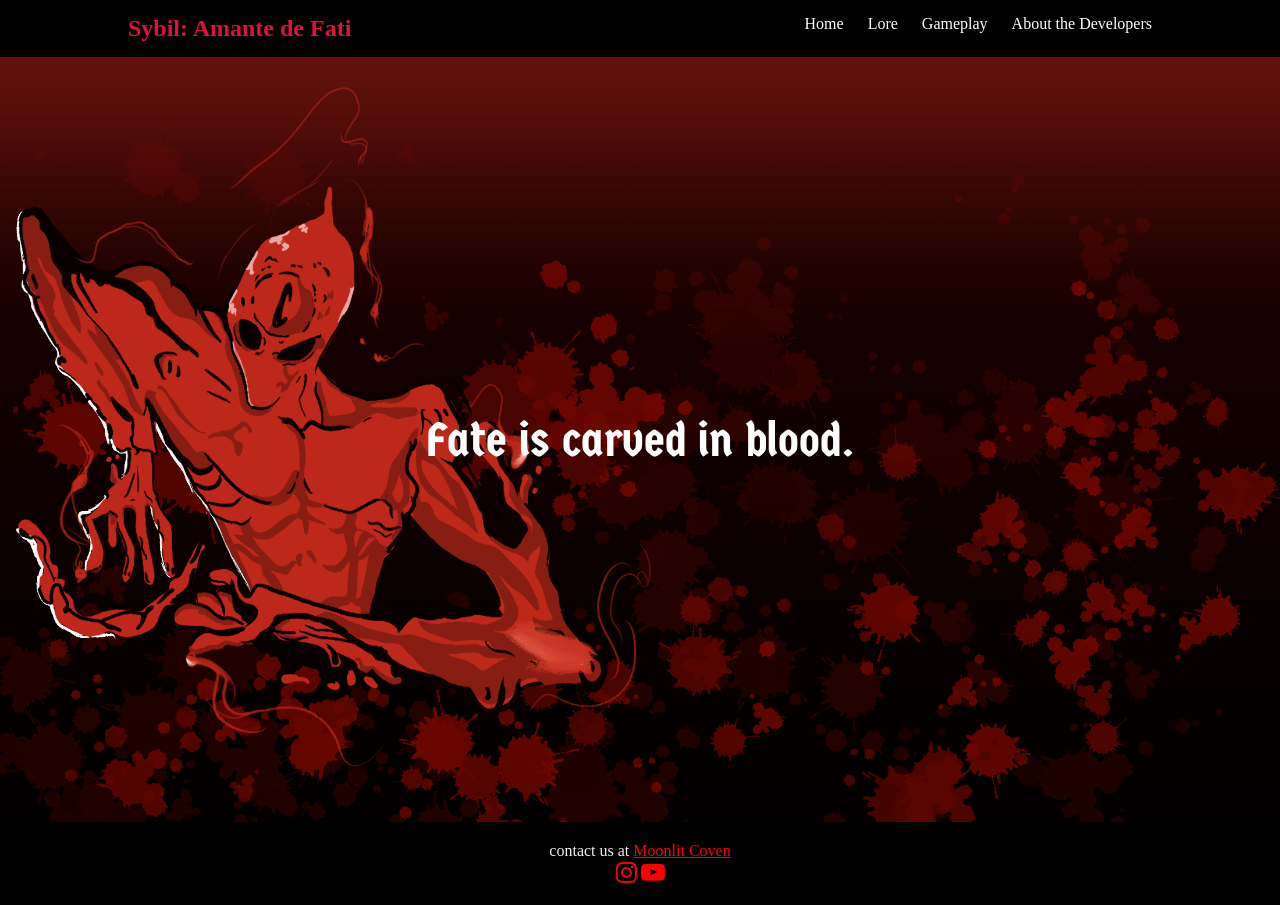
==== index.html @ 87442b56 "Add files via upload" ====
<!DOCTYPE html>
<html lang="en">
<head>
<meta charset="UTF-8">
<meta name="viewport" content="width=device-width, initial-scale=1.0">
<title>Home Page - Moonlit Coven</title>
<link rel="stylesheet" href="style.css">
<link rel="stylesheet" href="https://cdnjs.cloudflare.com/ajax/libs/font-awesome/4.7.0/css/font-awesome.min.css">
<link rel="preconnect" href="https://fonts.googleapis.com">
<link rel="preconnect" href="https://fonts.gstatic.com" crossorigin>
<link href="https://fonts.googleapis.com/css2?family=Germania+One&family=Smokum&display=swap" rel="stylesheet">
</head>
<body>

<nav>
  <h2>Sybil: Amante de Fati
</h2>
  <div>
      <a href="index.html">Home</a>
    <a href="lore.html">Lore</a>
    <a href="gameplay.html">Gameplay</a>
	<a href="about.html">About the Developers</a>
  </div>
</nav>

<header>
  
  <h1>Fate is carved in blood.</h1>
</header>



<footer>
 <p>contact us at <a href="mailto:moonlitcoven3@gmail.com">Moonlit Coven </a></p>
  <a href="https://www.instagram.com/moonlitcoven3" target="_blank"><i style="font-size:24px" class="fa">&#xf16d;</i></a>
 <a href="https://www.youtube.com/@MoonlitCoven" target="_blank"><i style="font-size:24px" class="fa">&#xf16a;</i></a>
 
</footer>

</body>
</html>
---- style.css ----
body {
  margin: 0;
  font-family: Georgia, serif;
  background: url('back.png') no-repeat center center fixed;
  background-size: cover;
  color: #eee;
}

nav {
  display: flex;
  justify-content: space-between;
  padding: 15px 10%;
  background: black;
}

nav a {
  color: white;
  margin-left: 20px;
  text-decoration: none;
}

.lore-image {
  display: block;
  max-width: 100%;
  width: 100%;
  max-width: 1600px;
  height: auto;
  margin: 0 auto 2rem;
}

header {
  height: 85vh;
  display: flex;
  flex-direction: column;
  justify-content: center;
  align-items: center;
  text-align: center;
  background:url('Load.jpg');
  background-size: cover;
  background-position: center;
}

h1 {
  font-family: "Germania One", system-ui;
  font-weight: 400;
  font-style: normal;
  color: white;
  font-size: 3rem;
}

.about-container {
  max-width: 1100px;
  margin: 0 auto;
  background: rgba(0, 0, 0, 0.7);
  padding: 30px;
  border-radius: 15px;
  box-shadow: 0 10px 30px rgba(0, 0, 0, 0.5);
}

section {
  padding: 60px 10%;
}

.split-container {
  display: flex;
  align-items: center;
  justify-content: space-between;
  gap: 2rem;
  max-width: 1200px;
  margin: 0 auto;
  padding-top: 40px;
  padding-bottom: 40px;
}

.split-text {
  flex: 1;
  color: #f8f0eb;
  text-align: left;
}

.split-text h2 {
  font-size: 2.4rem;
  margin-bottom: 1rem;
}

.split-text p {
  line-height: 1.8;
  opacity: 0.95;
}

.split-video {
  flex: 1;
  min-width: 320px;
}

.split-video video {
  width: 100%;
  border-radius: 18px;
  box-shadow: 0 16px 40px rgba(0, 0, 0, 0.45);
  display: block;
}

@media (max-width: 900px) {
  .split-container {
    flex-direction: column;
    padding-top: 20px;
    padding-bottom: 20px;
  }
}

h2 {
  color: crimson;
}

footer {
  text-align: center;
  padding: 20px;
  background: black;
}

footer a,
footer a .fa {
  color: red;
}

 h3 {
  color: rgb(238, 238, 238);
  font-size: larger;
}

* {
  box-sizing: border-box;
  margin: 0;
  padding: 0;
}

.project-grid {
  display: grid;
  gap: 1.25rem;
  grid-template-columns: repeat(4, 1fr);
  max-width: 1200px;
  margin: 0 auto;
}

.project-card {
  position: relative;
  padding: 1rem;
  border-radius: 18px;
  background: linear-gradient(145deg, #6f0b0b 0%, #a72b2b 100%);
  border: 1px solid rgba(183, 28, 28, 0.45);
  backdrop-filter: blur(10px);
  box-shadow: 0 10px 24px rgba(120, 15, 15, 0.25);
  transition: transform 0.35s ease, box-shadow 0.35s ease, border-color 0.35s ease;
  overflow: hidden;
  color: #fff2f2;
}

.project-card:hover {
  transform: translateY(-7px) scale(1.01);
  box-shadow: 0 18px 32px rgba(120, 15, 15, 0.35);
  border-color: #ff7a7a;
}

.project-image {
  width: 100%;
  height: 170px;
  border-radius: 14px;
  overflow: hidden;
  margin-bottom: 0.9rem;
  border: 1px solid rgba(255, 255, 255, 0.2);
}

.project-image img {
  width: 100%;
  height: 100%;
  object-fit: cover;
  display: block;
}

.project-card h4 {
  margin-bottom: 0.5rem;
  font-size: 1.25rem;
}

.project-card p {
  margin-bottom: 0.85rem;
  color: #ddd4d3;
}

.project-card a {
  display: inline-block;
  text-decoration: none;
  color: #ffffff;
  background: #0f0f0f;
  padding: 0.55rem 1rem;
  border-radius: 10px;
  font-weight: 600;
  transition: background 0.25s ease, transform 0.25s ease, box-shadow 0.25s ease;
}

.project-card a:hover {
  background: #bf2626;
  transform: translateY(-2px);
  box-shadow: 0 10px 20px rgba(191, 82, 82, 0.35);
}

.characters-grid {
  display: grid;
  grid-template-columns: repeat(3, 1fr);
  gap: 20px;
  max-width: 1200px;
  margin: 0 auto;
  padding: 20px;
}

.character-card {
  position: relative;
  border-radius: 18px;
  overflow: hidden;
  box-shadow: 0 10px 24px rgba(15, 23, 42, 0.14);
  transition: transform 0.35s ease, box-shadow 0.35s ease;
}

.character-card:hover {
  transform: translateY(-7px) scale(1.01);
  box-shadow: 0 18px 32px rgba(15, 23, 42, 0.22);
}

.character-image {
  width: 100%;
  height: 300px;
  object-fit: cover;
  display: block;
}

.character-overlay {
  position: absolute;
  bottom: 0;
  left: 0;
  right: 0;
  background: rgba(0, 0, 0, 0.8);
  color: white;
  padding: 15px;
  text-align: center;
}

.character-overlay h3 {
  margin: 0 0 5px 0;
  font-size: 1.5rem;
}

.character-overlay p {
  margin: 0;
  font-size: 1rem;
}

@media (max-width: 768px) {
  .characters-grid {
    grid-template-columns: 1fr;
  }
}

.w3-content {
  max-width: 500px;
  margin: 0 auto;
}

.w3-display-container {
  position: relative;
  width: 100%;
}



@media (max-width: 680px) {
  .nav-container {
    flex-direction: column;
    align-items: flex-start;
    gap: 10px;
  }
}

/* Rounded border */
hr.rounded {
  border-top: 5px solid #eee9cffd;
  border-radius: 5px;
}
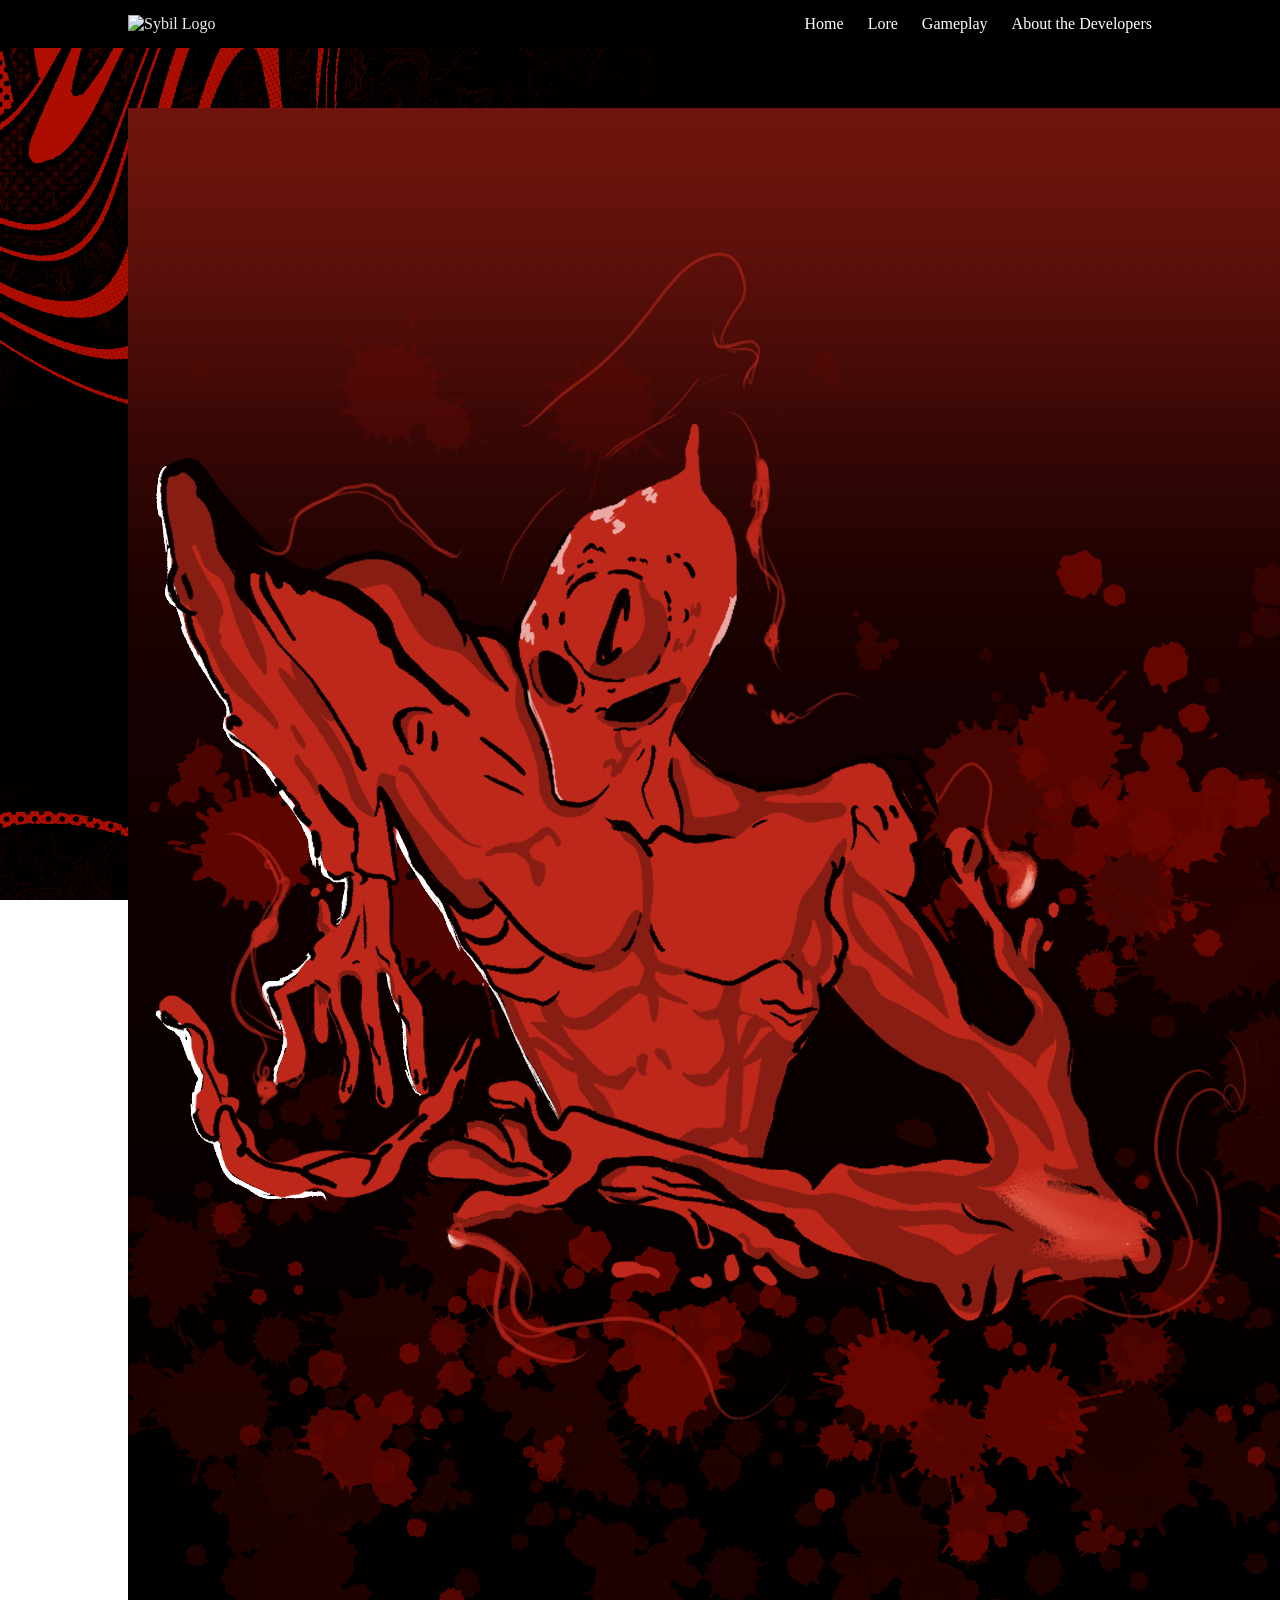
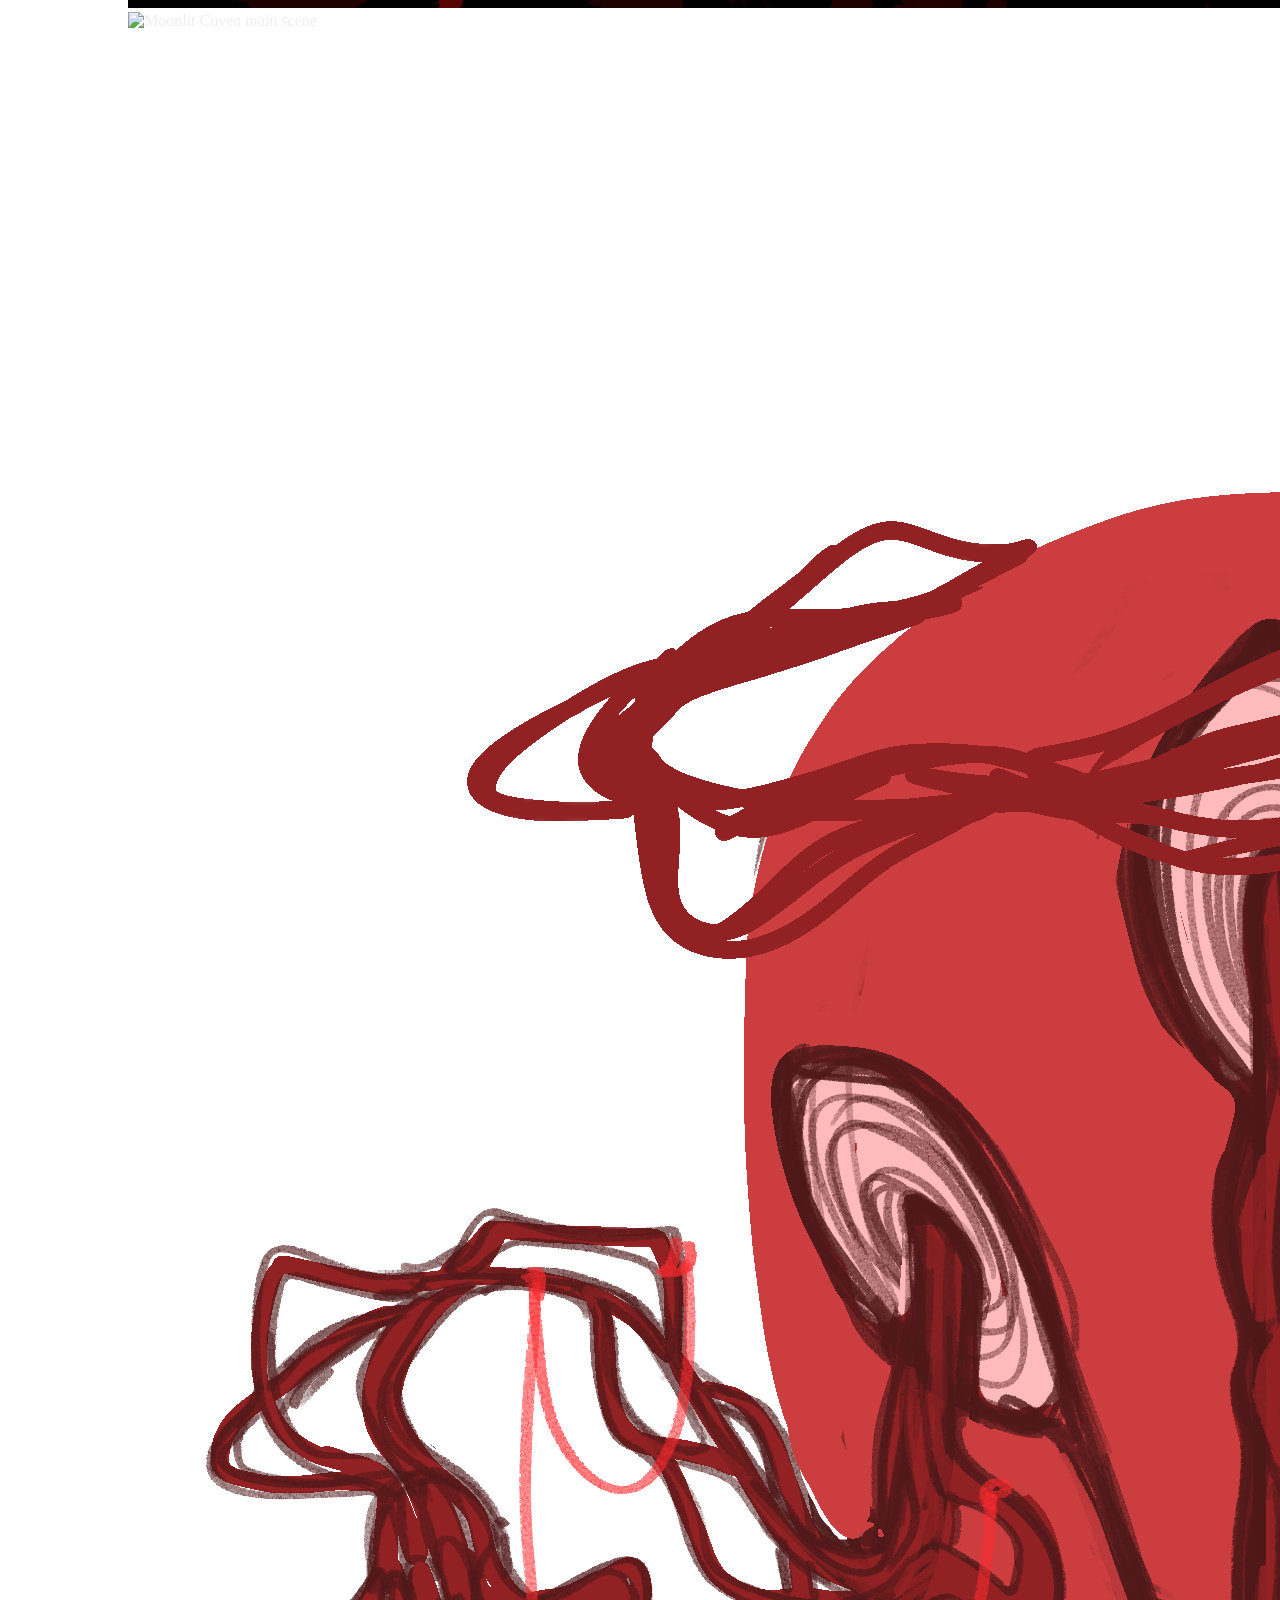
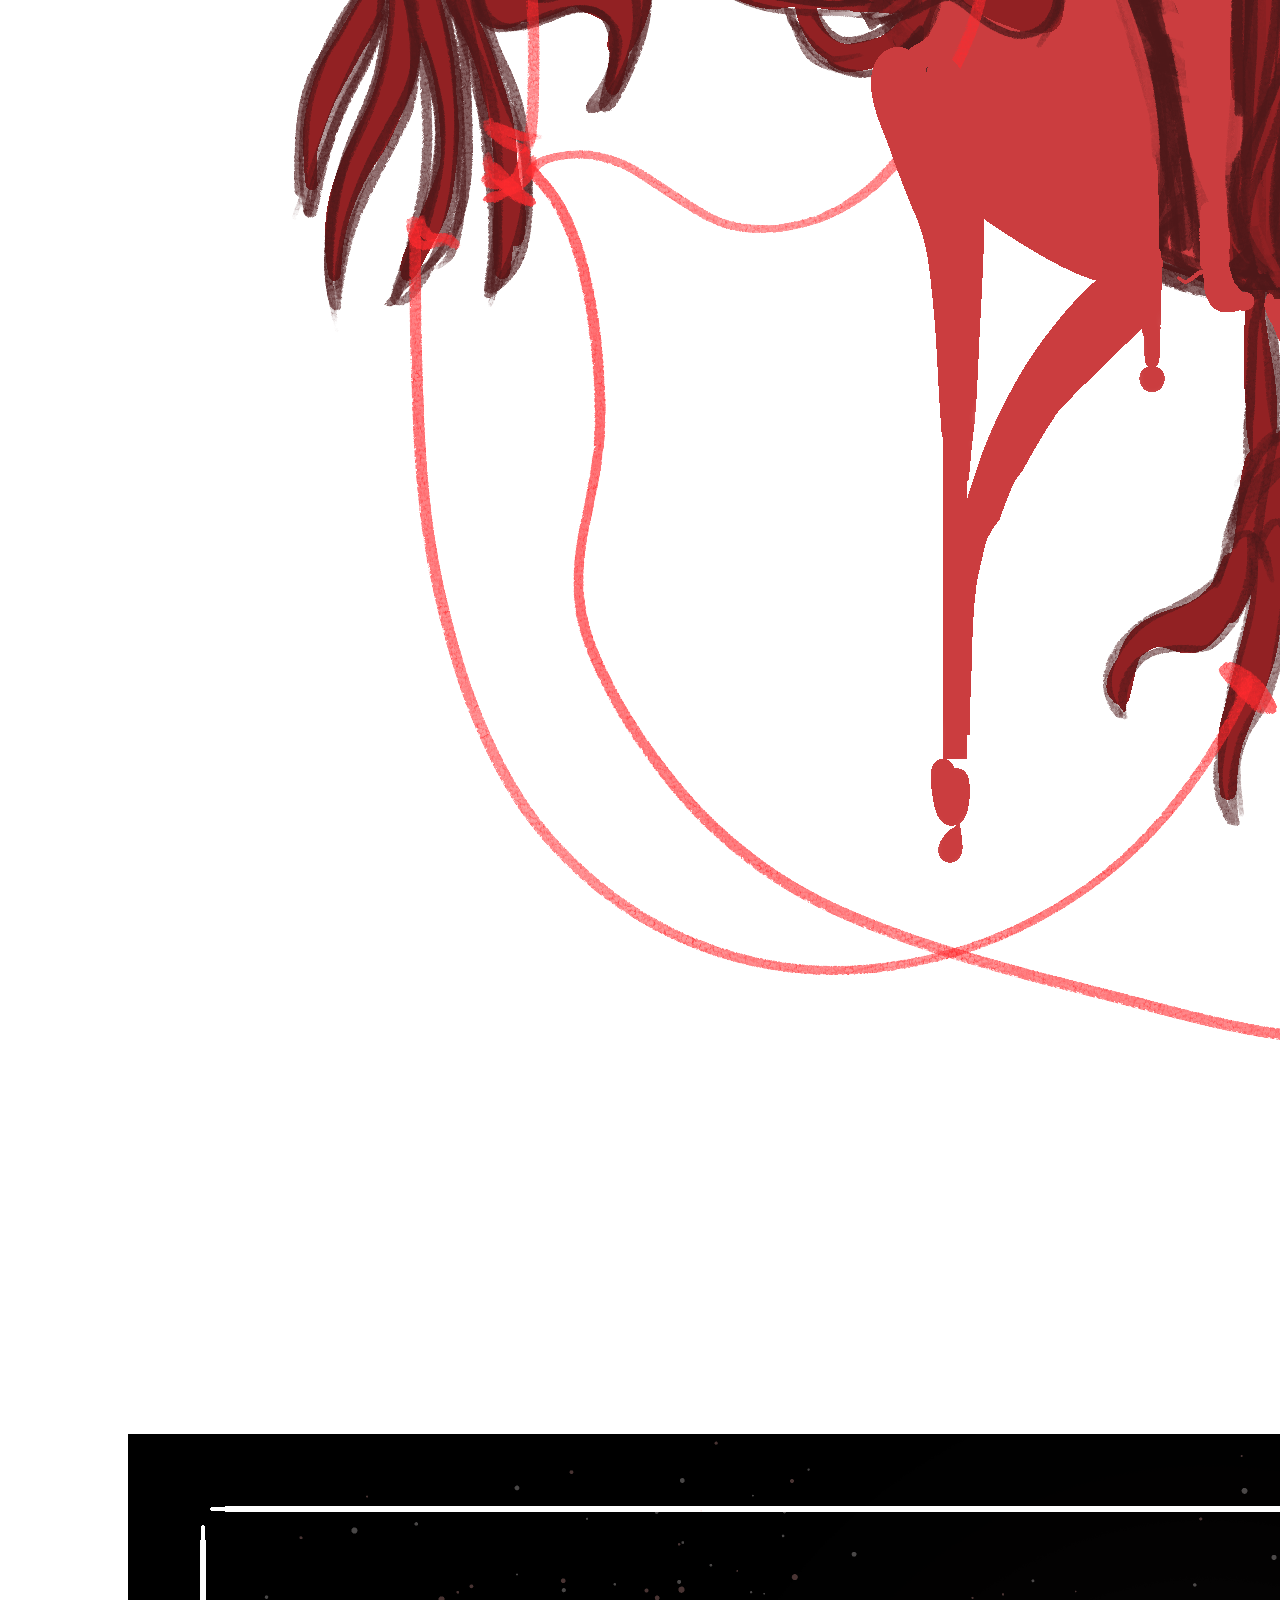
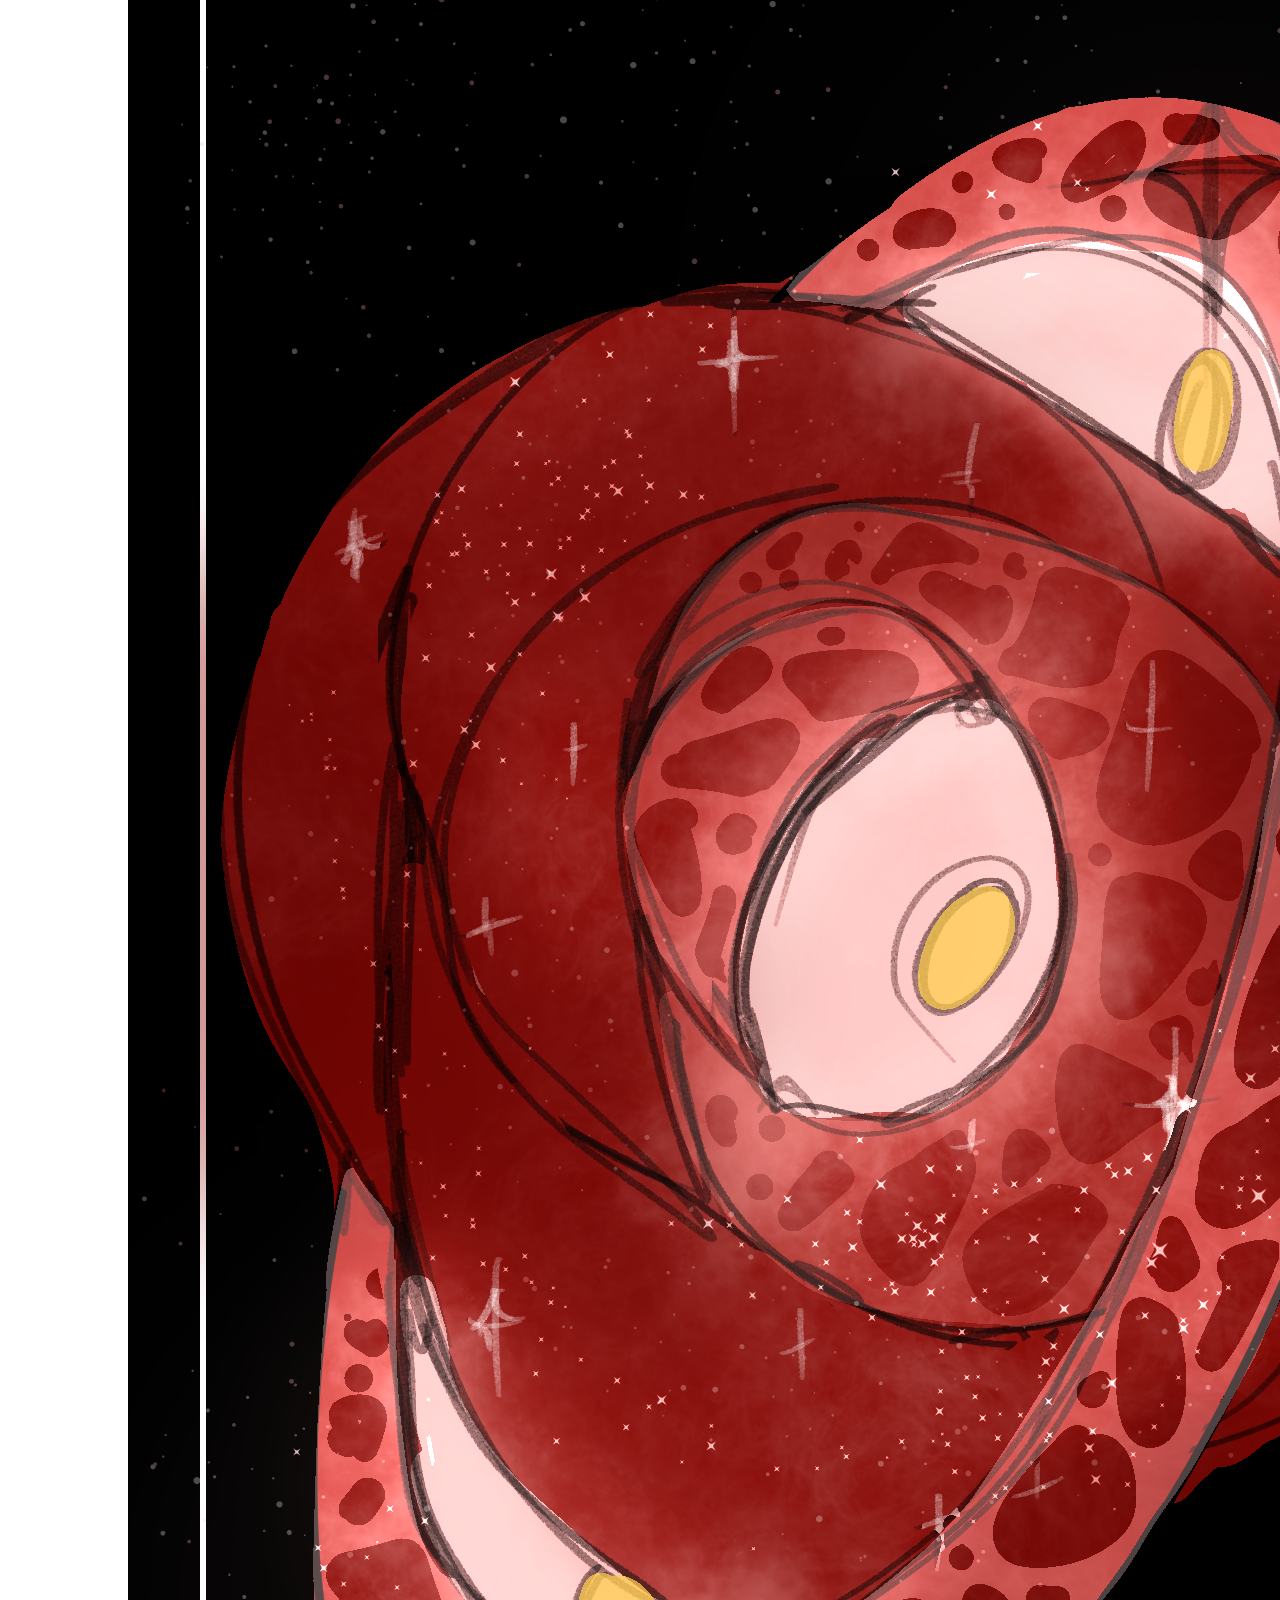
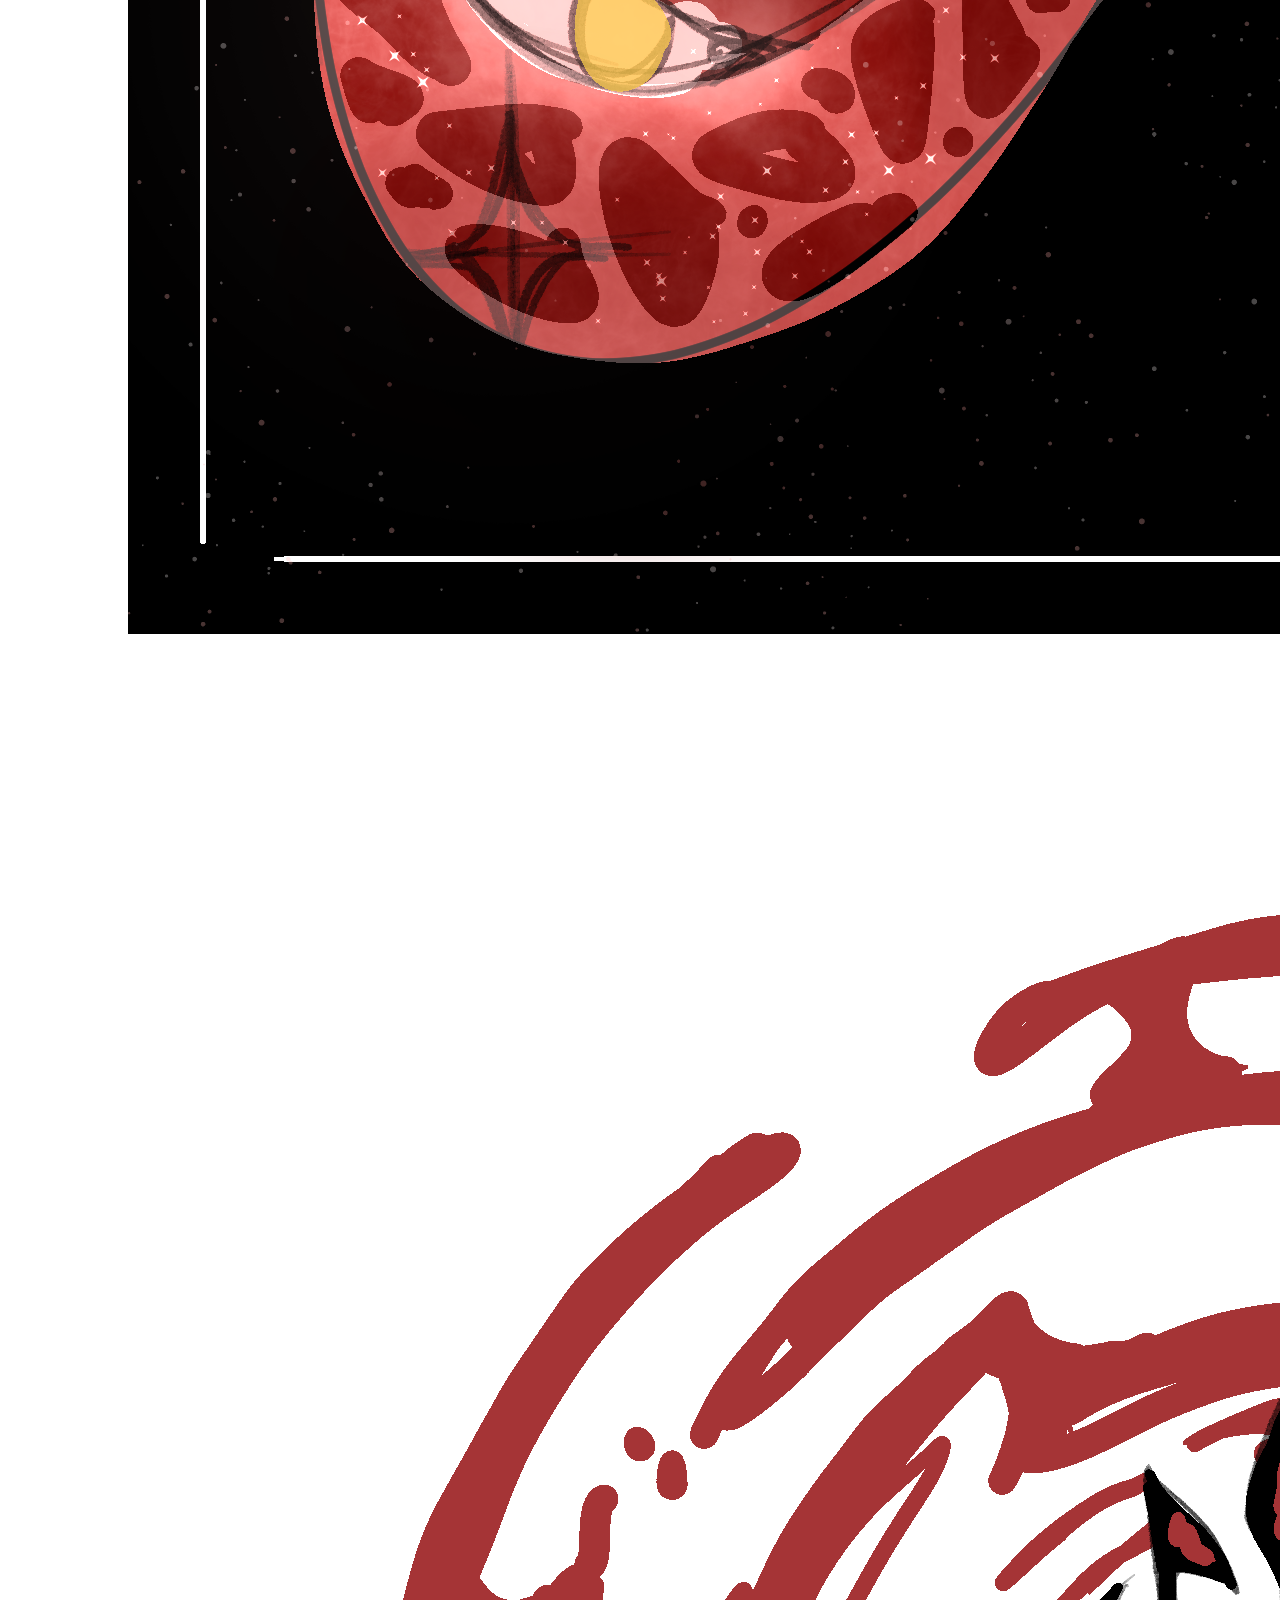
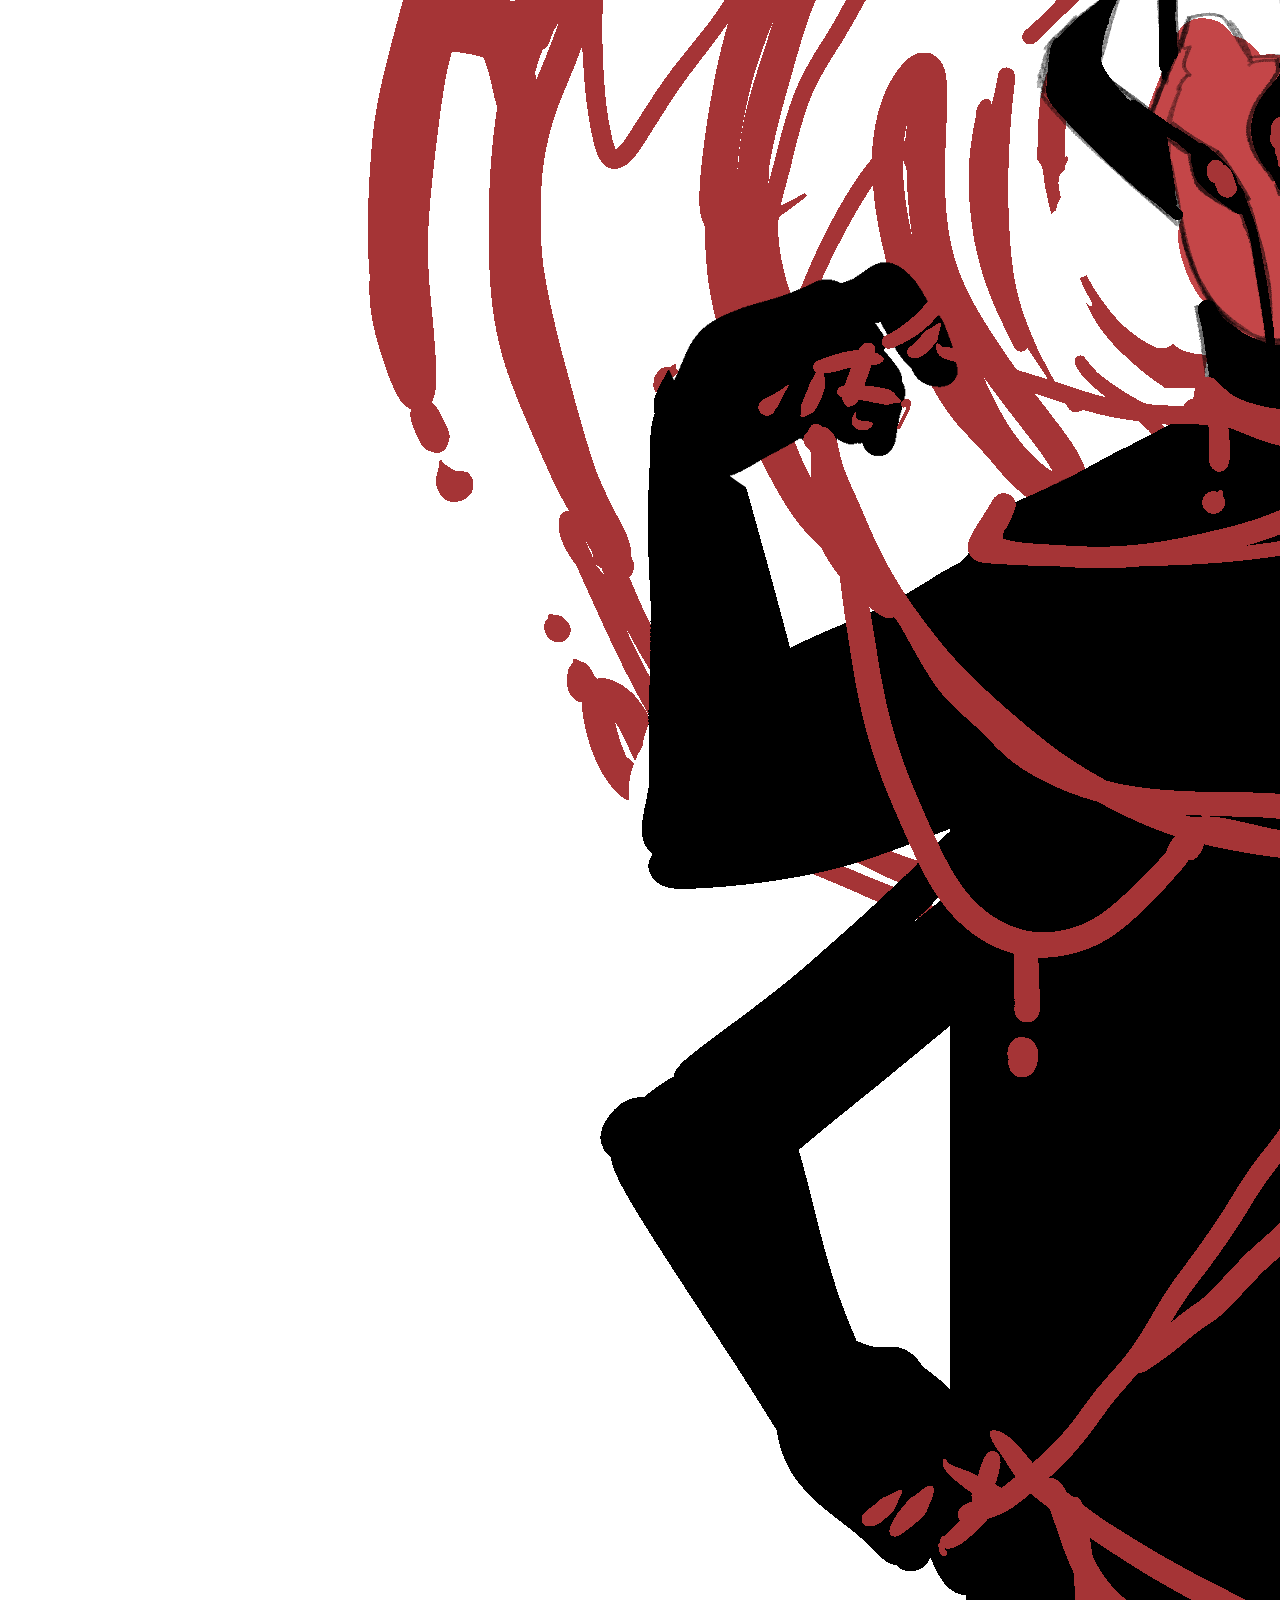
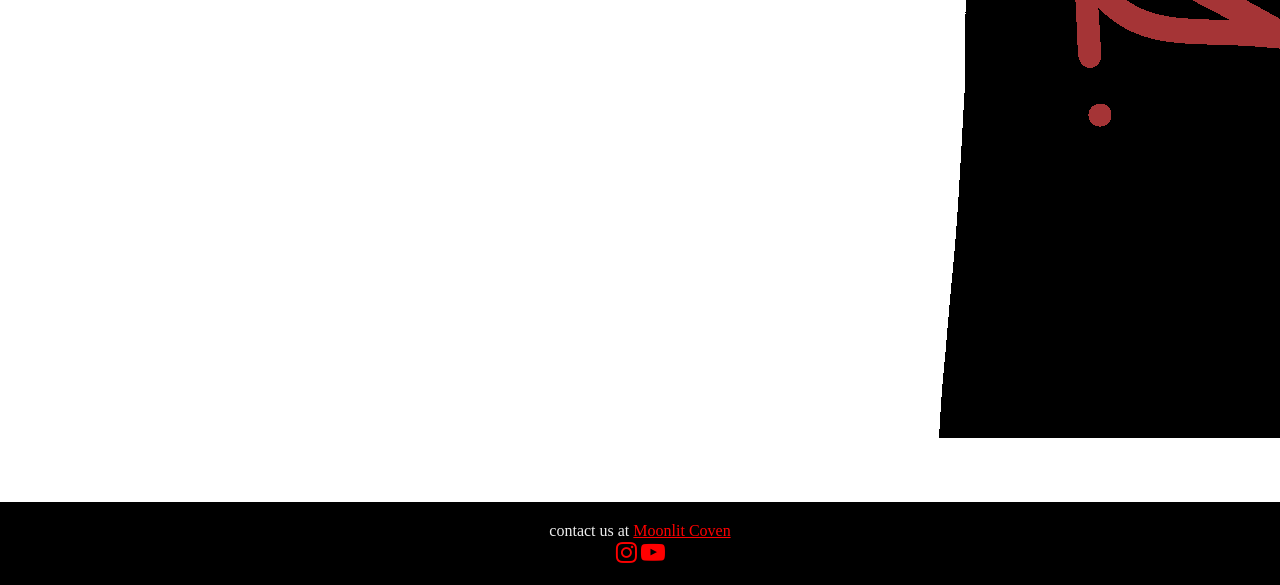
==== commit 4af437e3: "Enhance index.html with logo and slideshow Added a logo and slideshow feature to the homepage." ====
--- a/index.html
+++ b/index.html
@@ -4,6 +4,7 @@
 <meta charset="UTF-8">
 <meta name="viewport" content="width=device-width, initial-scale=1.0">
 <title>Home Page - Moonlit Coven</title>
+<link rel="icon" type="image/x-icon" href="/image/Logo_Red.png">
 <link rel="stylesheet" href="style.css">
 <link rel="stylesheet" href="https://cdnjs.cloudflare.com/ajax/libs/font-awesome/4.7.0/css/font-awesome.min.css">
 <link rel="preconnect" href="https://fonts.googleapis.com">
@@ -12,23 +13,36 @@
 </head>
 <body>
 
-<nav>
-  <h2>Sybil: Amante de Fati
-</h2>
+<nav class="nav-container"> 
+  <img src="image/wLogo_transparent.png" alt="Sybil Logo">
   <div>
-      <a href="index.html">Home</a>
+    <a href="index.html">Home</a>
     <a href="lore.html">Lore</a>
     <a href="gameplay.html">Gameplay</a>
-	<a href="about.html">About the Developers</a>
+    <a href="about.html">About the Developers</a>
   </div>
 </nav>
 
-<header>
-  
-  <h1>Fate is carved in blood.</h1>
-</header>
-
-
+<section class="featured-image">
+  <div class="slideshow">
+    <div class="slide active">
+      <img src="Load.jpg" alt="Moonlit Coven feature image">
+    </div>
+    <div class="slide">
+      <img src="Main.jpg" alt="Moonlit Coven main scene">
+    </div>
+    <div class="slide">
+      <img src="blob.png" alt="Moonlit Coven landscape">
+    </div>
+    <div class="slide">
+      <img src="eye.png" alt="Moonlit Coven character image">
+    </div>
+     <div class="slide">
+      <img src="swirl.png" alt="Moonlit Coven character image">
+    </div>
+    
+  </div>
+</section>
 
 <footer>
  <p>contact us at <a href="mailto:moonlitcoven3@gmail.com">Moonlit Coven </a></p>
@@ -36,6 +50,24 @@
  <a href="https://www.youtube.com/@MoonlitCoven" target="_blank"><i style="font-size:24px" class="fa">&#xf16a;</i></a>
  
 </footer>
+<script>
+  const slides = document.querySelectorAll('.slideshow .slide');
+  let currentSlide = 0;
+  const slideInterval = 4500;
+
+  function showSlide(index) {
+    slides.forEach((slide, i) => {
+      slide.classList.toggle('active', i === index);
+    });
+  }
+
+  function nextSlide() {
+    currentSlide = (currentSlide + 1) % slides.length;
+    showSlide(currentSlide);
+  }
+
+  setInterval(nextSlide, slideInterval);
+</script>
 
 </body>
 </html>
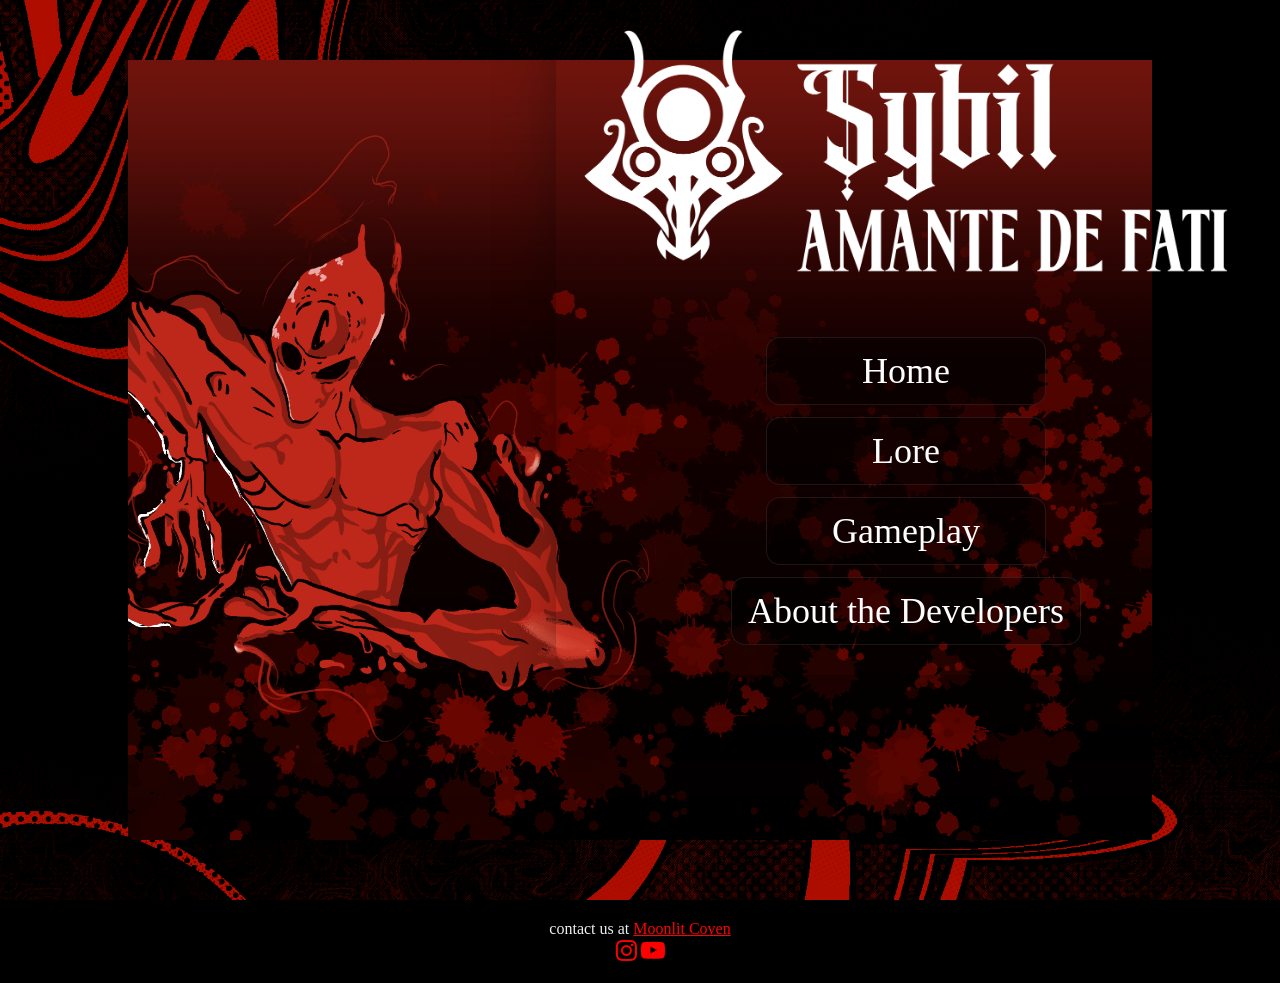
==== commit 183cb3eb: "Fix HTML encoding issues in index.html" ====
--- a/index.html
+++ b/index.html
@@ -14,7 +14,7 @@
 <body>
 
 <nav class="nav-container"> 
-  <img src="image/wLogo_transparent.png" alt="Sybil Logo">
+  <img src="wLogo_transparent.png" alt="Sybil Logo">
   <div>
     <a href="index.html">Home</a>
     <a href="lore.html">Lore</a>
--- a/style.css
+++ b/style.css
@@ -4,6 +4,7 @@
   background: url('back.png') no-repeat center center fixed;
   background-size: cover;
   color: #eee;
+  cursor: url('Cursor.png') 16 16, auto;
 }
 
 nav {
@@ -11,12 +12,114 @@
   justify-content: space-between;
   padding: 15px 10%;
   background: black;
+}
+
+nav.nav-container {
+  position: fixed;
+  right: 1.5rem;
+  top: 0;
+  height: 75vh;
+  flex-direction: column;
+  align-items: flex-start;
+  padding: 30px 28px;
+  background: rgba(255, 255, 255, 0);
+  border-radius: 28px;
+  gap: 1rem;
+  width: 100%;
+  max-width: 700px;
+  min-width: 700px;
+  z-index: 10;
+  box-shadow: 0 20px 60px rgba(0, 0, 0, 0.35);
+}
+
+nav.nav-container h2 {
+  margin: 0 0 0.85rem;
+  font-size: 1.15rem;
+}
+
+nav.nav-container img {
+  width: 100%;
+  height: auto;
+  margin-bottom: 1rem;
+  border-radius: 14px;
+}
+
+nav.nav-container div {
+  display: flex;
+  flex-direction: column;
+  gap: 0.75rem;
+  width: 100%;
+  align-items: center;
+}
+
+nav.nav-container a {
+  margin: 0;
+  display: block;
+  width: auto;
+  min-width: 280px;
+  padding: 12px 16px;
+  font-size: 36px;
+  background: rgba(0, 0, 0, 0.452);
+  border-radius: 14px;
+  border: 1px solid rgba(216, 175, 175, 0.12);
+  text-align: center;
+  transition: background 0.25s ease, transform 0.25s ease, border-color 0.25s ease;
+}
+
+nav.nav-container a:hover {
+  background: rgba(180, 31, 31, 0.808);
+  transform: translateX(3px);
+  border-color: rgba(175, 32, 32, 0.24);
 }
 
 nav a {
   color: white;
   margin-left: 20px;
   text-decoration: none;
+}
+
+.featured-image {
+  height: 100vh;
+  width: 100%;
+  display: flex;
+  align-items: center;
+  justify-content: center;
+  overflow: hidden;
+  position: relative;
+}
+
+.slideshow {
+  width: 100%;
+  height: 100%;
+  position: relative;
+}
+
+.slide {
+  position: absolute;
+  top: 0;
+  left: 0;
+  width: 100%;
+  height: 100%;
+  opacity: 0;
+  transition: opacity 1s ease;
+}
+
+.slide.active {
+  opacity: 1;
+  z-index: 1;
+}
+
+.slide img {
+  width: 100%;
+  height: 100%;
+  object-fit: cover;
+  display: block;
+}
+
+.featured-image img {
+  width: 100%;
+  height: 100%;
+  object-fit: cover;
 }
 
 .lore-image {
@@ -125,7 +228,7 @@
 
  h3 {
   color: rgb(238, 238, 238);
-  font-size: larger;
+  font-size: 20px;
 }
 
 * {
@@ -271,7 +374,6 @@
 }
 
 
-
 @media (max-width: 680px) {
   .nav-container {
     flex-direction: column;
@@ -284,4 +386,4 @@
 hr.rounded {
   border-top: 5px solid #eee9cffd;
   border-radius: 5px;
-}+}
